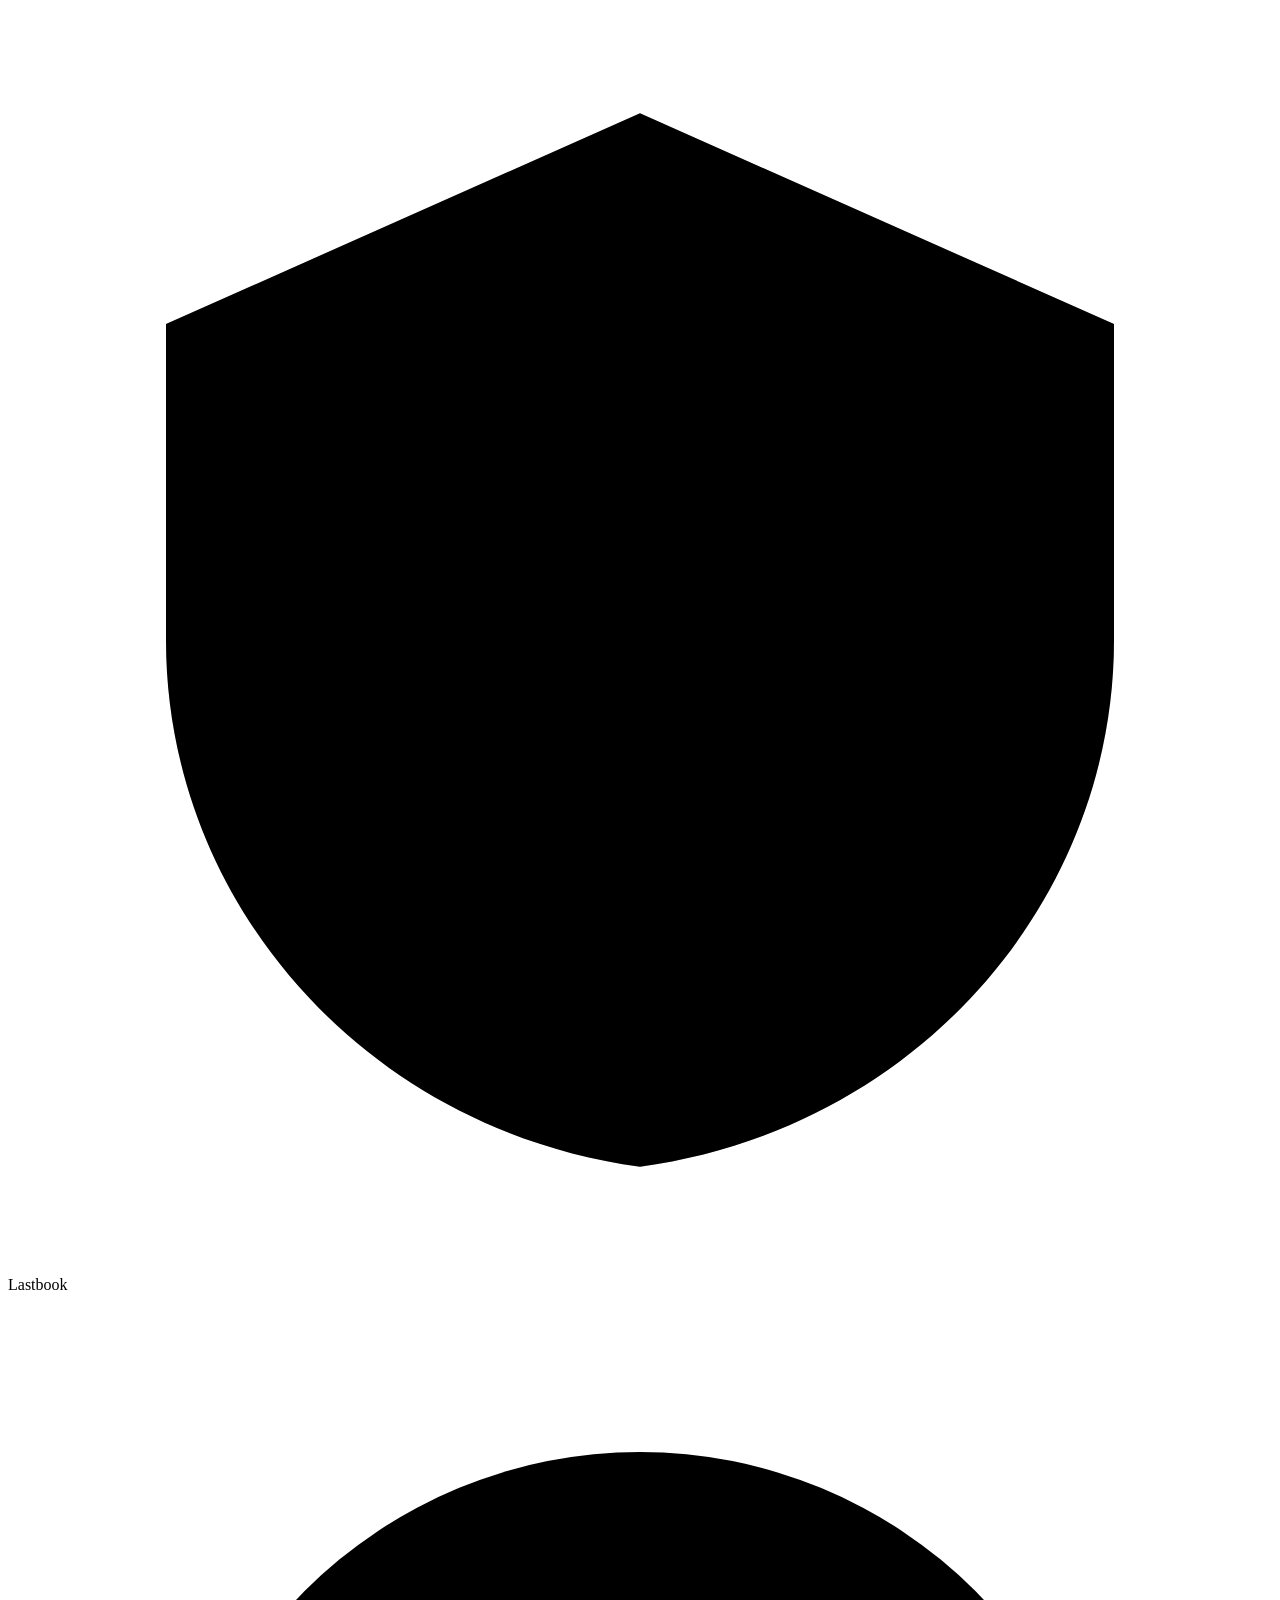
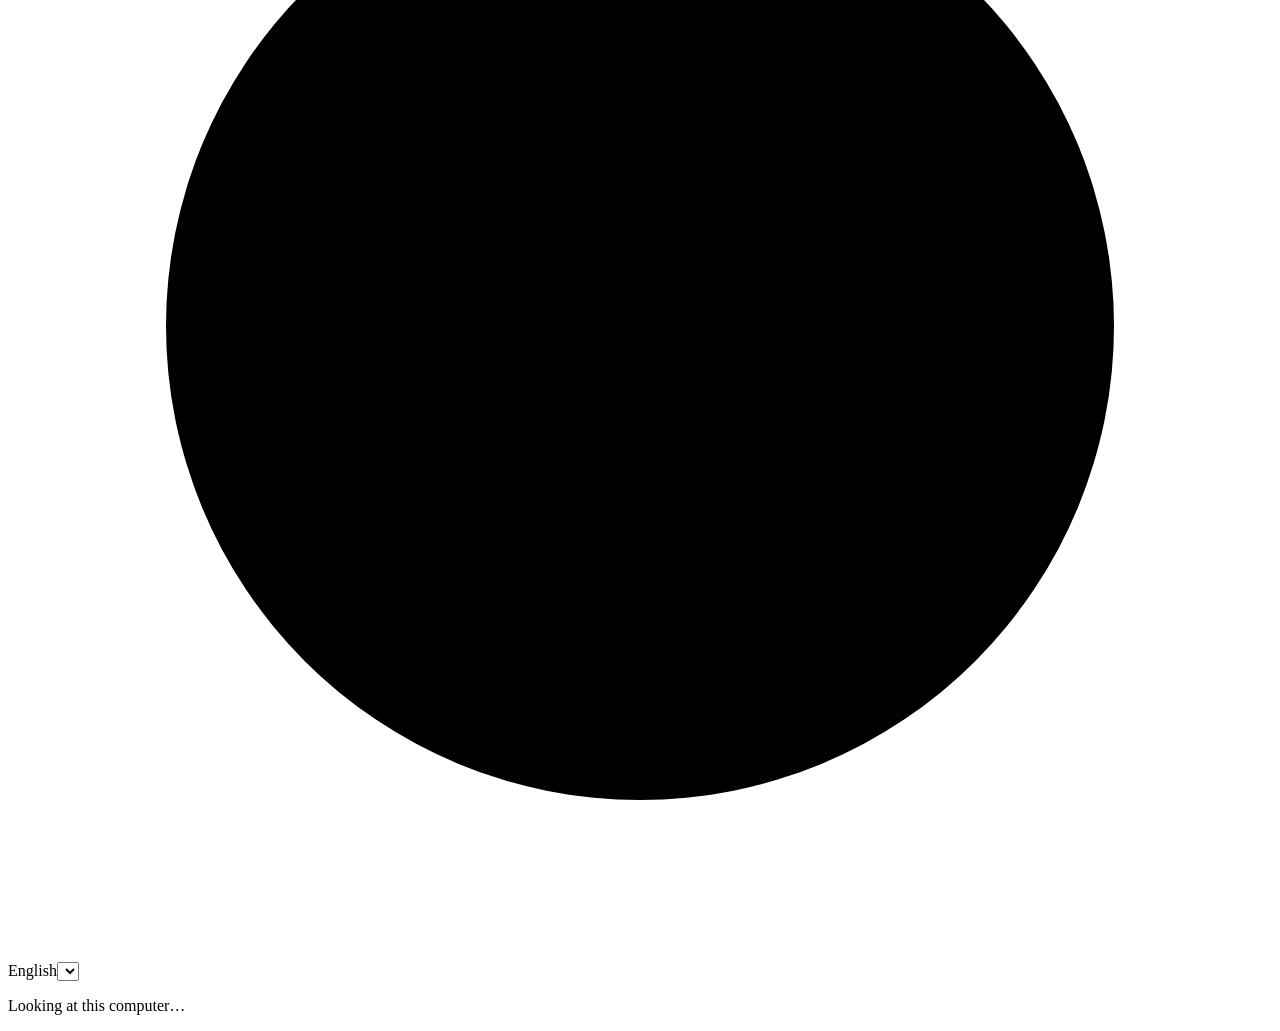
==== web/setup.html @ c3c46581 "The five translations' review: the check expects its note, route titles lose a step number in any la" ====
<!doctype html>
<html lang="en" class="setup-page">
<head>
<meta charset="utf-8">
<meta name="viewport" content="width=device-width,initial-scale=1,viewport-fit=cover">
<title data-i18n="setup.page_title">Set up Lastbook</title>
<meta name="color-scheme" content="light dark">
<link rel="icon" href="/ui/icon.svg" type="image/svg+xml">
<script src="/ui/plat.js?v=2"></script>
<script src="/ui/i18n.js?v=7"></script>
<link rel="stylesheet" href="/ui/app.css?v=30">
<link rel="stylesheet" href="/ui/setup.css?v=5">
</head>
<body class="setup">
<header class="s-top">
  <span class="s-brand"><svg viewBox="0 0 24 24" aria-hidden="true"><path d="M12 2 3 6v6c0 5 3.8 9.3 9 10 5.2-.7 9-5 9-10V6z" fill="currentColor" fill-opacity=".2"/><path d="M12 2 3 6v6c0 5 3.8 9.3 9 10 5.2-.7 9-5 9-10V6z M8 12l3 3 5-6"/></svg><span>Lastbook</span></span>
  <a class="s-back" id="sBack" href="/#/library" hidden><svg viewBox="0 0 24 24" aria-hidden="true"><path d="M15 18 9 12l6-6"/></svg><span data-i18n="setup.back_to_library">Back to the library</span></a>
  <label class="s-lang" data-i18n-attr="title=lang.label"><svg viewBox="0 0 24 24" aria-hidden="true"><circle cx="12" cy="12" r="9"/><path d="M3 12h18M12 3a14 14 0 0 1 0 18M12 3a14 14 0 0 0 0 18"/></svg><span id="langName">English</span><select id="langSel" data-i18n-attr="aria-label=lang.label"></select></label>
</header>
<main id="main" class="s-main" tabindex="-1"><p class="loading" data-i18n="setup.looking">Looking at this computer…</p></main>
<p class="sr" id="live" aria-live="polite"></p>
<noscript><p class="noscript">Lastbook needs JavaScript.</p></noscript>
<script src="/ui/setup.js?v=11"></script>
</body>
</html>
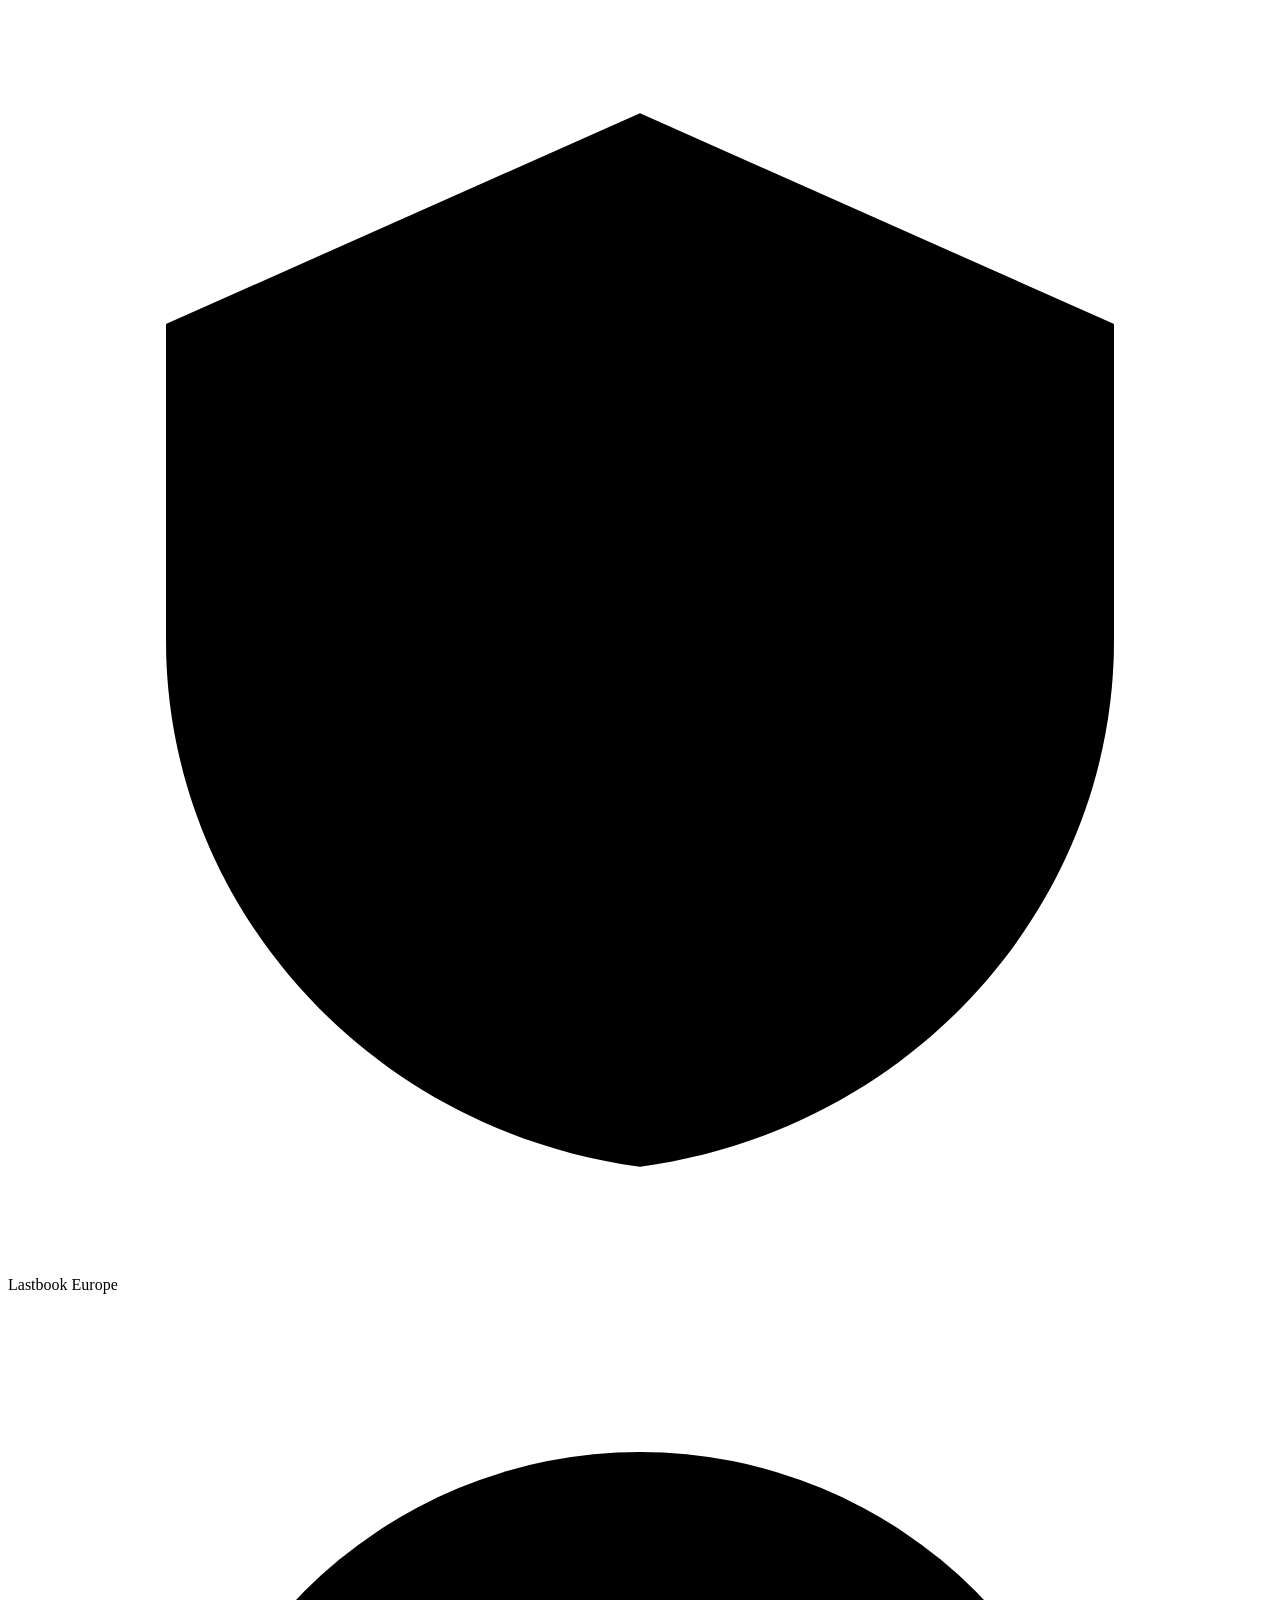
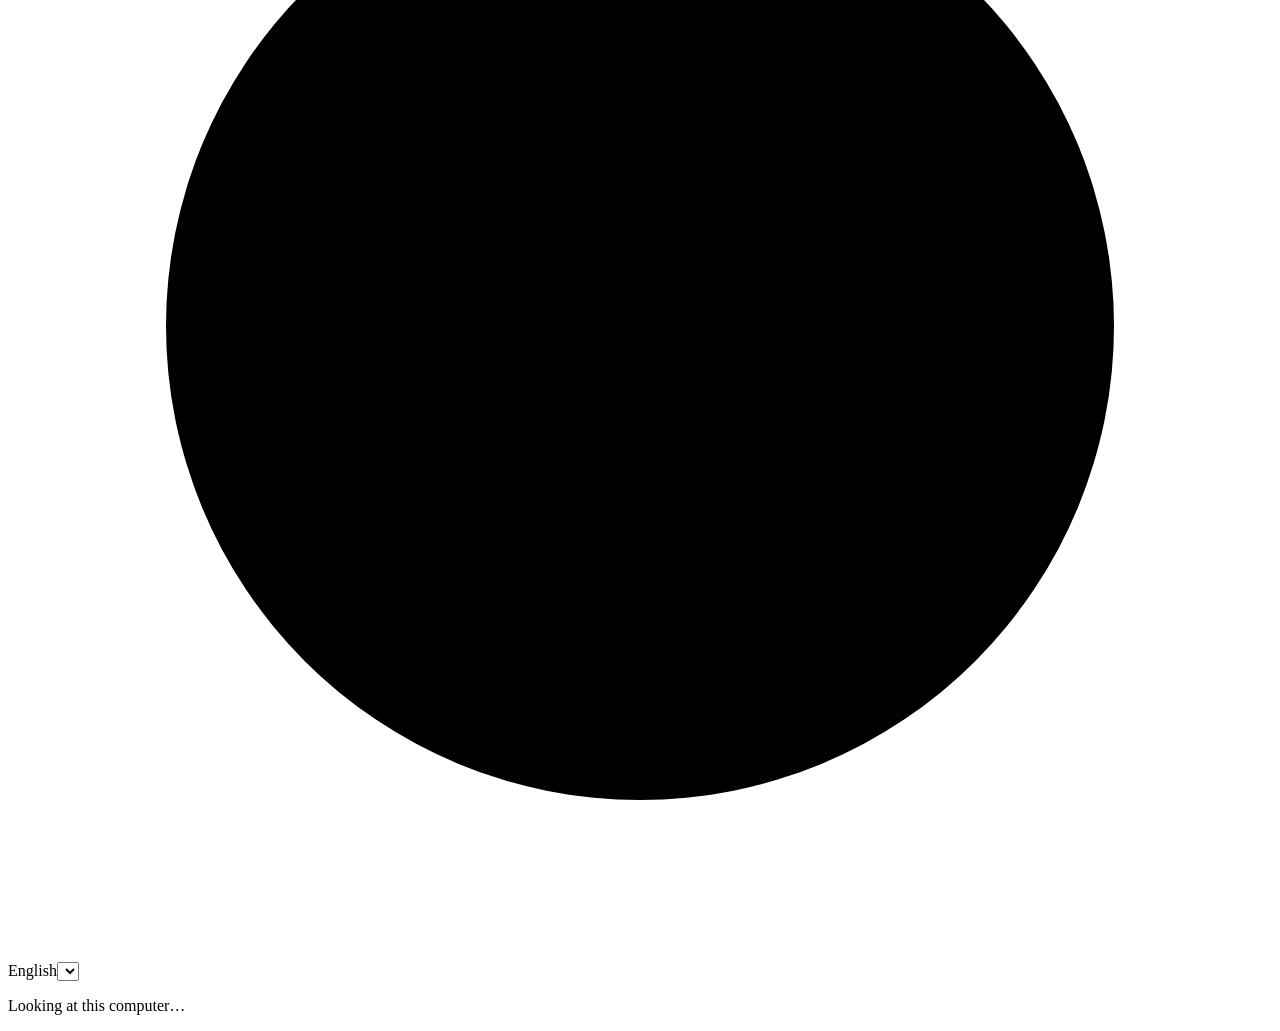
==== commit 1ab1b2fb: "Contact the maintainer, call the app Lastbook Europe, and say what this version owes Lastbook and wh" ====
--- a/web/setup.html
+++ b/web/setup.html
@@ -3,23 +3,23 @@
 <head>
 <meta charset="utf-8">
 <meta name="viewport" content="width=device-width,initial-scale=1,viewport-fit=cover">
-<title data-i18n="setup.page_title">Set up Lastbook</title>
+<title data-i18n="setup.page_title">Set up Lastbook Europe</title>
 <meta name="color-scheme" content="light dark">
 <link rel="icon" href="/ui/icon.svg" type="image/svg+xml">
 <script src="/ui/plat.js?v=2"></script>
-<script src="/ui/i18n.js?v=7"></script>
+<script src="/ui/i18n.js?v=11"></script>
 <link rel="stylesheet" href="/ui/app.css?v=30">
 <link rel="stylesheet" href="/ui/setup.css?v=5">
 </head>
 <body class="setup">
 <header class="s-top">
-  <span class="s-brand"><svg viewBox="0 0 24 24" aria-hidden="true"><path d="M12 2 3 6v6c0 5 3.8 9.3 9 10 5.2-.7 9-5 9-10V6z" fill="currentColor" fill-opacity=".2"/><path d="M12 2 3 6v6c0 5 3.8 9.3 9 10 5.2-.7 9-5 9-10V6z M8 12l3 3 5-6"/></svg><span>Lastbook</span></span>
+  <span class="s-brand"><svg viewBox="0 0 24 24" aria-hidden="true"><path d="M12 2 3 6v6c0 5 3.8 9.3 9 10 5.2-.7 9-5 9-10V6z" fill="currentColor" fill-opacity=".2"/><path d="M12 2 3 6v6c0 5 3.8 9.3 9 10 5.2-.7 9-5 9-10V6z M8 12l3 3 5-6"/></svg><span>Lastbook Europe</span></span>
   <a class="s-back" id="sBack" href="/#/library" hidden><svg viewBox="0 0 24 24" aria-hidden="true"><path d="M15 18 9 12l6-6"/></svg><span data-i18n="setup.back_to_library">Back to the library</span></a>
   <label class="s-lang" data-i18n-attr="title=lang.label"><svg viewBox="0 0 24 24" aria-hidden="true"><circle cx="12" cy="12" r="9"/><path d="M3 12h18M12 3a14 14 0 0 1 0 18M12 3a14 14 0 0 0 0 18"/></svg><span id="langName">English</span><select id="langSel" data-i18n-attr="aria-label=lang.label"></select></label>
 </header>
 <main id="main" class="s-main" tabindex="-1"><p class="loading" data-i18n="setup.looking">Looking at this computer…</p></main>
 <p class="sr" id="live" aria-live="polite"></p>
-<noscript><p class="noscript">Lastbook needs JavaScript.</p></noscript>
-<script src="/ui/setup.js?v=11"></script>
+<noscript><p class="noscript">Lastbook Europe needs JavaScript.</p></noscript>
+<script src="/ui/setup.js?v=12"></script>
 </body>
 </html>
